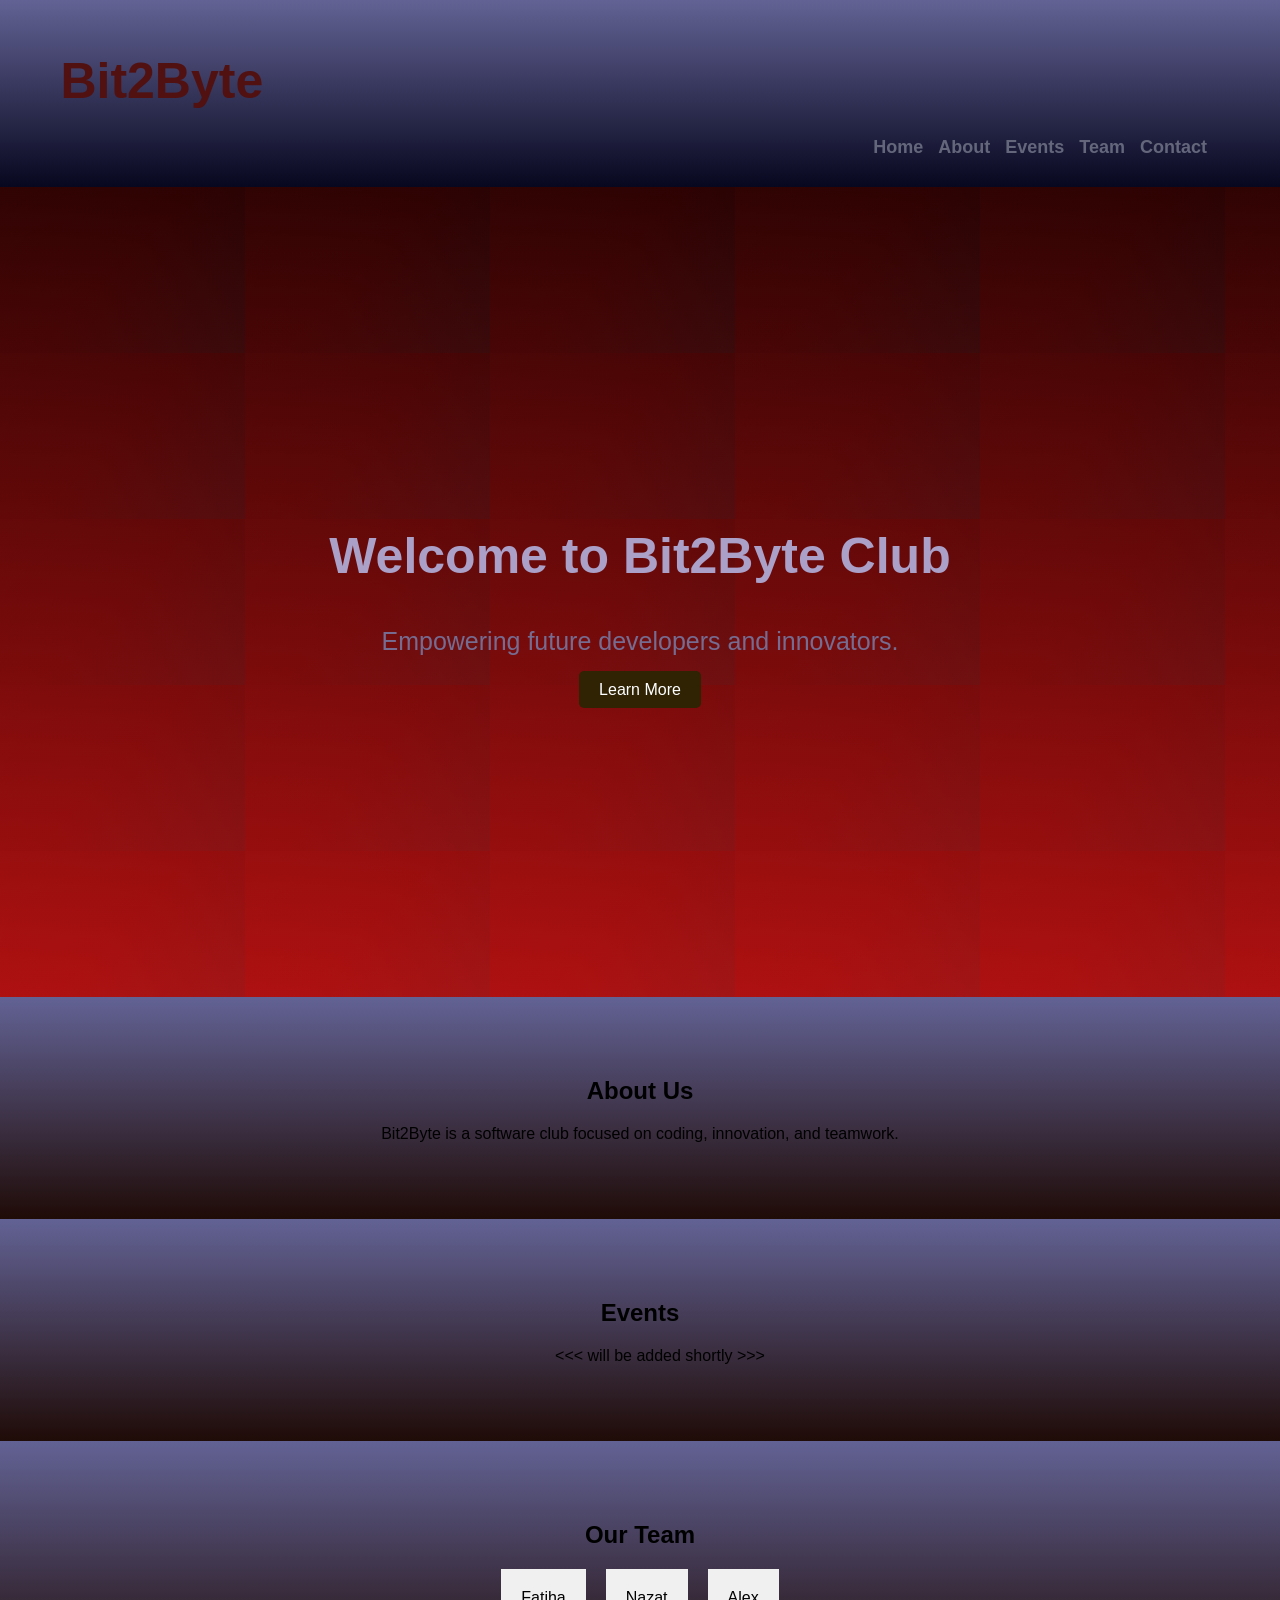
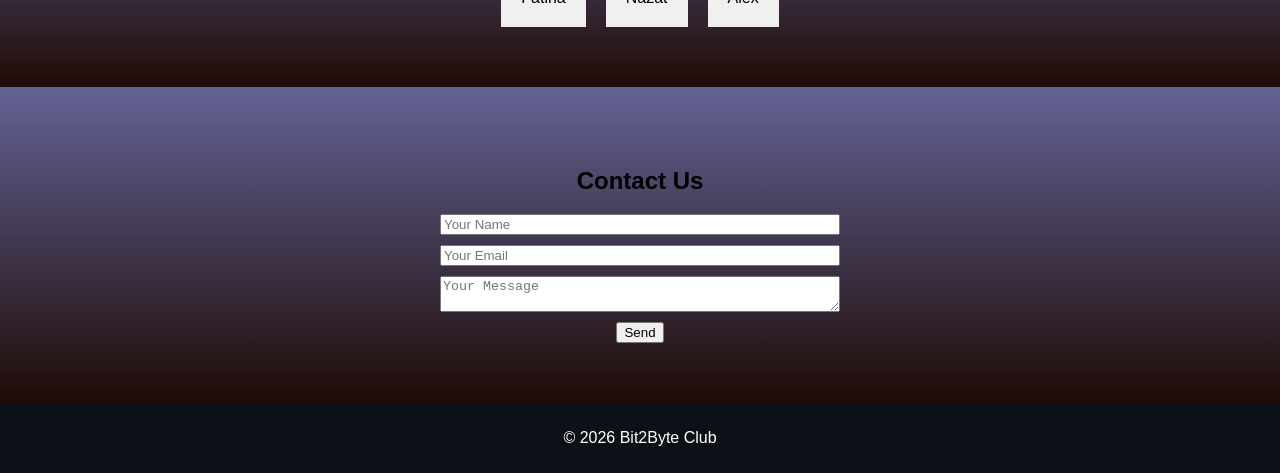
==== index.html @ 7f4274a4 "Created home page for Bit2Byte Club Co-authored-by: Copilot <copilot@github.com>" ====
<!doctype html>
<html lang="en">
  <head>
    <meta charset="UTF-8" />
    <meta name="viewport" content="width=device-width, initial-scale=1.0" />
    <title>Bit2Byte Club</title>
    <link rel="stylesheet" href="style.css" />
  </head>
  <body>
    <header>
      <nav class="navbar">
        <h1 style="font-size: 50px ; margin-left:4%;"
class="logo">Bit2Byte</h1>
        <ul class="nav-links">
          <li><a href="#">Home</a></li>
          <li><a href="#about">About</a></li>
          <li><a href="#events">Events</a></li>
          <li><a href="#team">Team</a></li>
          <li><a href="#contact">Contact</a></li>
        </ul>
      </nav>
    </header>

    <section class="hero">
      <div class="hero-content">
        <h1 style="font-size: 50px ; color: rgb(170, 160, 200);" >Welcome to Bit2Byte Club</h1>
        <p style="font-size: 25px ;color: rgb(118, 108, 145);">Empowering future developers and innovators.</p>
        <a href="#about" class="btn">Learn More</a>
      </div>
    </section>

    <section id="about" class="section">
      <h2>About Us</h2>
      <p>
        Bit2Byte is a software club focused on coding, innovation, and teamwork.
      </p>
    </section>

    <section id="events" class="section">
      <h2>Events</h2>
     
      <ul>
     <<<   will be added shortly  >>>
      </ul>
     </section>

    <section id="team" class="section">
      <h2>Our Team</h2>
      <div class="team-container">
        <div class="member">Fatiha</div>
        <div class="member">Nazat</div>
        <div class="member">Alex</div>
      </div>
    </section>

    <section id="contact" class="section">
      <h2>Contact Us</h2>
      <form method="POST" action="">
        <input type="text" name="name" placeholder="Your Name" required />
        <input type="email" name="email" placeholder="Your Email" required />
        <textarea name="message" placeholder="Your Message" required></textarea>
        <span><button type="submit">Send</button> </span>
      </form>

      
    </section>

    <footer>
      <p>© 2026 Bit2Byte Club</p>
    </footer>

    <script src="script.js"></script>
  </body>
</html>
---- style.css ----
body {
  margin: 0;
  font-family: Arial, sans-serif;
}

.navbar {
  display: flex;
  justify-content: space-between;
  padding: 10px;
 background: linear-gradient(
    rgba(5, 5, 85, 0.626),
    rgb(7, 7, 31)

);
  color: rgb(81, 17, 17);
  font-size:larger;
  font-style: bold;
}

.nav-links {
  list-style: none;
  display: flex;
  gap: 15px;
  margin-top: 10%;
    margin-right: 5%; 
     font-style: bold;
     font-weight: bold;


}

.nav-links a {
  color: rgb(100, 103, 124);
  text-decoration: none;
  font-size: large;
}

.hero {
  height: 90vh;
  background:
    linear-gradient(rgba(0, 0, 0, 0.6), rgba(212, 23, 23, 0.6)), url("bg.jpg");
  color: white;
  display: flex;
  align-items: center;
  justify-content: center;
  text-align: center;
}

.btn {
  padding: 10px 20px;
  background: #2f2304;
  color: white;
  text-decoration: none;
  border-radius: 5px;
}

.section {
    
  padding: 60px 20px;
  text-align: center;
  
 background: linear-gradient(
    rgba(5, 5, 85, 0.626),
    rgb(31, 11, 7));
}

.team-container {
  display: flex;
  justify-content: center;
  gap: 20px;
}

.member {
  padding: 20px;
  background: #f0f0f0;
}

form {
  display: flex;
  flex-direction: column;
  gap: 10px;
  max-width: 400px;
  margin: auto;
}

footer {
  background: #0d1117;
  color: white;
  text-align: center;
  padding: 10px;
}
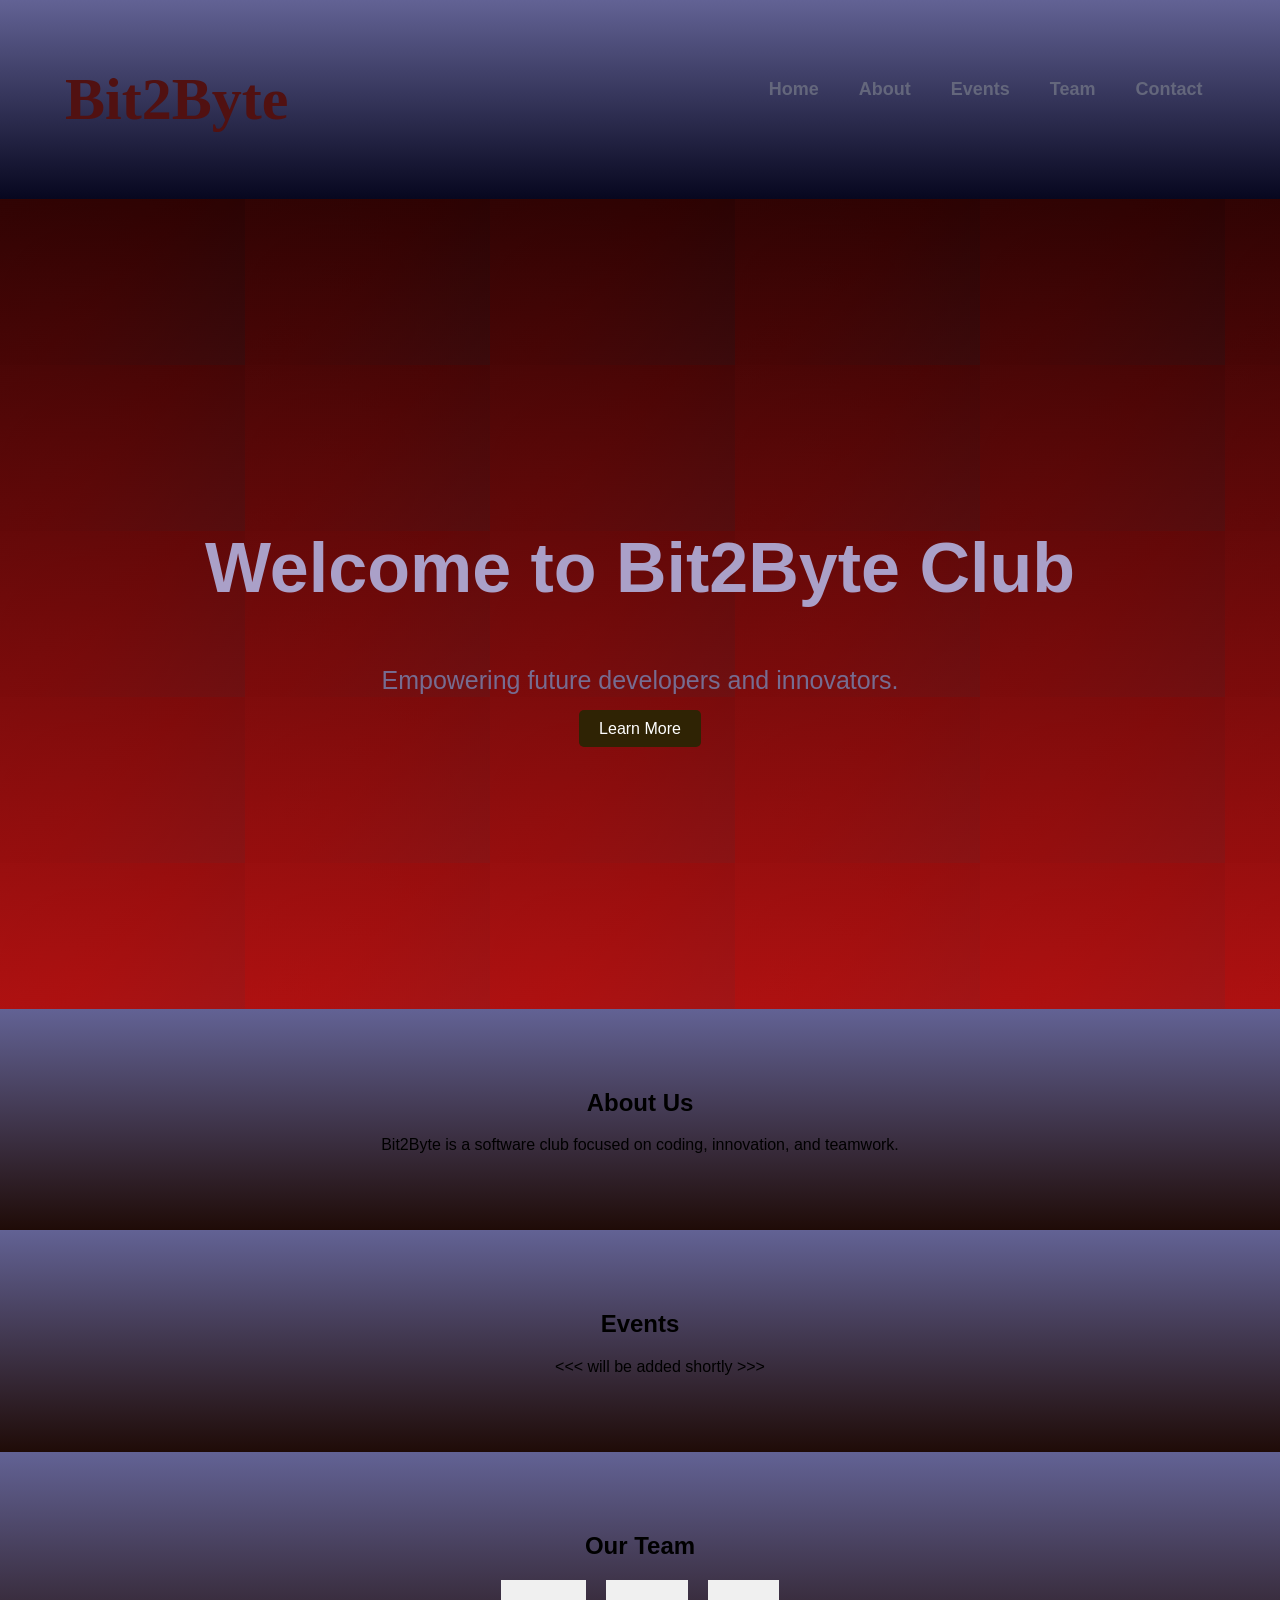
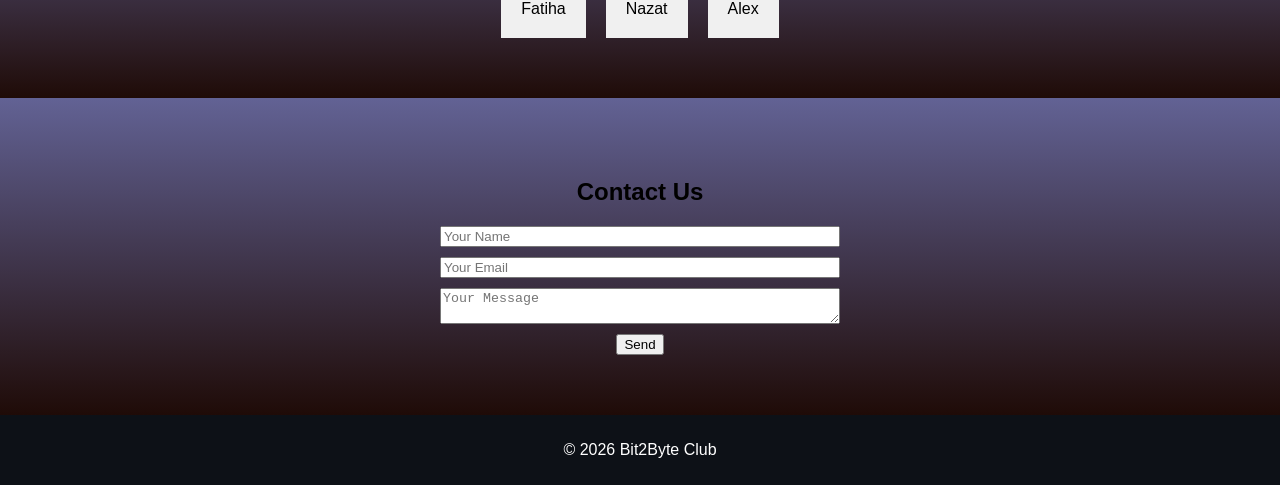
==== commit c5cde4cc: "edited home" ====
--- a/index.html
+++ b/index.html
@@ -9,8 +9,9 @@
   <body>
     <header>
       <nav class="navbar">
-        <h1 style="font-size: 50px ; margin-left:4%;"
-class="logo">Bit2Byte</h1>
+        <h1 style="font-size: 60px ; margin-left:4%; font-style: bold ; font-family:Georgia, 'Times New Roman', Times, serif  ;"
+class="logo"> Bit2Byte 
+</pre></h1>
         <ul class="nav-links">
           <li><a href="#">Home</a></li>
           <li><a href="#about">About</a></li>
@@ -23,7 +24,7 @@
 
     <section class="hero">
       <div class="hero-content">
-        <h1 style="font-size: 50px ; color: rgb(170, 160, 200);" >Welcome to Bit2Byte Club</h1>
+        <h1 style="font-size: 70px ; color: rgb(170, 160, 200);" >Welcome to Bit2Byte Club</h1>
         <p style="font-size: 25px ;color: rgb(118, 108, 145);">Empowering future developers and innovators.</p>
         <a href="#about" class="btn">Learn More</a>
       </div>
--- a/style.css
+++ b/style.css
@@ -6,7 +6,7 @@
 .navbar {
   display: flex;
   justify-content: space-between;
-  padding: 10px;
+  padding: 15px;
  background: linear-gradient(
     rgba(5, 5, 85, 0.626),
     rgb(7, 7, 31)
@@ -20,8 +20,8 @@
 .nav-links {
   list-style: none;
   display: flex;
-  gap: 15px;
-  margin-top: 10%;
+  gap: 40px;
+  margin-top: 5%;
     margin-right: 5%; 
      font-style: bold;
      font-weight: bold;
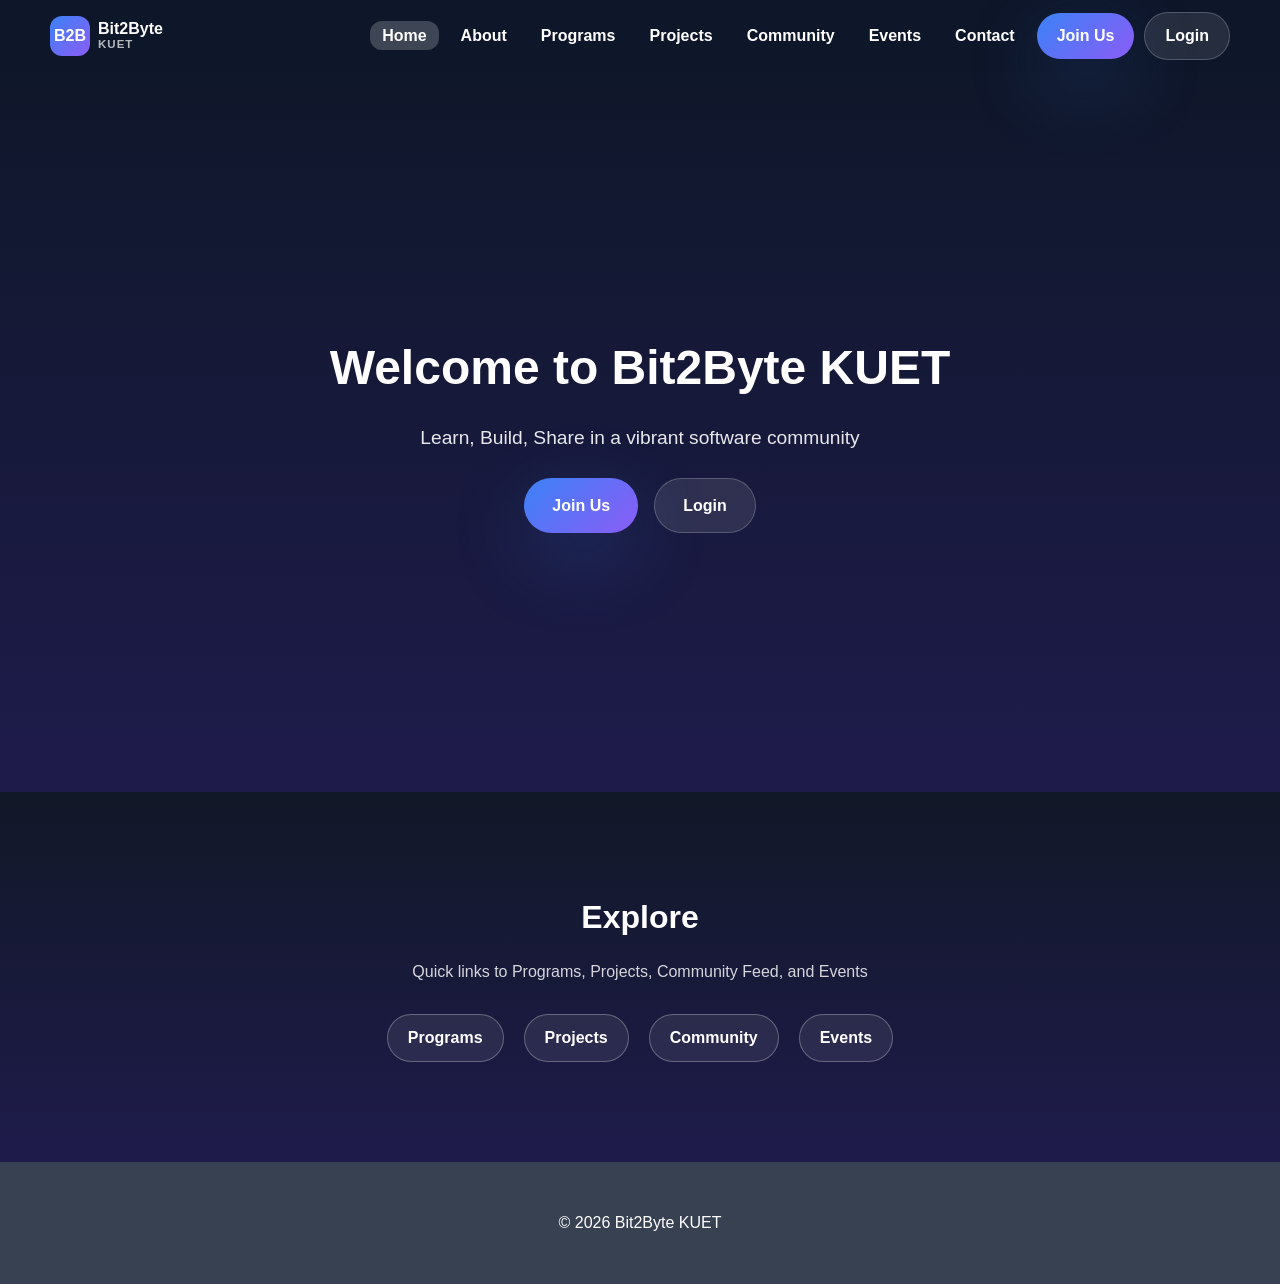
==== commit d51f779a: "Update project files home, about , contact pages  and style.css , added programs and blog page" ====
--- a/index.html
+++ b/index.html
@@ -1,75 +1,59 @@
-<!doctype html>
+<!DOCTYPE html>
 <html lang="en">
-  <head>
-    <meta charset="UTF-8" />
-    <meta name="viewport" content="width=device-width, initial-scale=1.0" />
-    <title>Bit2Byte Club</title>
-    <link rel="stylesheet" href="style.css" />
-  </head>
-  <body>
-    <header>
-      <nav class="navbar">
-        <h1 style="font-size: 60px ; margin-left:4%; font-style: bold ; font-family:Georgia, 'Times New Roman', Times, serif  ;"
-class="logo"> Bit2Byte 
-</pre></h1>
-        <ul class="nav-links">
-          <li><a href="#">Home</a></li>
-          <li><a href="#about">About</a></li>
-          <li><a href="#events">Events</a></li>
-          <li><a href="#team">Team</a></li>
-          <li><a href="#contact">Contact</a></li>
-        </ul>
-      </nav>
-    </header>
+<head>
+<meta charset="UTF-8">
+<meta name="viewport" content="width=device-width, initial-scale=1.0">
+<title>Home | Bit2Byte KUET</title>
+<link rel="stylesheet" href="css/style.css">
+</head>
+<body>
+<header class="site-header">
+  <nav class="navbar container">
+    <a href="index.html" class="brand"><span class="brand-mark">B2B</span><span class="brand-text"><span>Bit2Byte</span><small>KUET</small></span></a>
+    <ul class="nav-menu">
+      <li><a href="index.html" class="nav-link active">Home</a></li>
+      <li><a href="about.html" class="nav-link">About</a></li>
+      <li><a href="programs.html" class="nav-link">Programs</a></li>
+      <li><a href="projects.html" class="nav-link">Projects</a></li>
+      <li><a href="blog.html" class="nav-link">Community</a></li>
+      <li><a href="events.html" class="nav-link">Events</a></li>
+      <li><a href="contact.html" class="nav-link">Contact</a></li>
+      <li><a href="register.html" class="btn btn-primary">Join Us</a></li>
+      <li><a href="login.html" class="btn btn-soft">Login</a></li>
+    </ul>
+  </nav>
+</header>
 
-    <section class="hero">
-      <div class="hero-content">
-        <h1 style="font-size: 70px ; color: rgb(170, 160, 200);" >Welcome to Bit2Byte Club</h1>
-        <p style="font-size: 25px ;color: rgb(118, 108, 145);">Empowering future developers and innovators.</p>
-        <a href="#about" class="btn">Learn More</a>
+<main>
+  <section class="section section-dark hero-section">
+    <div class="container hero-content">
+      <h1>Welcome to Bit2Byte KUET</h1>
+      <p>Learn, Build, Share in a vibrant software community</p>
+      <div class="hero-buttons">
+        <a href="register.html" class="btn btn-primary btn-large">Join Us</a>
+        <a href="login.html" class="btn btn-soft btn-large">Login</a>
       </div>
-    </section>
+    </div>
+  </section>
 
-    <section id="about" class="section">
-      <h2>About Us</h2>
-      <p>
-        Bit2Byte is a software club focused on coding, innovation, and teamwork.
-      </p>
-    </section>
+  <section class="section section-soft">
+    <div class="container" style="text-align:center;">
+      <h2>Explore</h2>
+      <p>Quick links to Programs, Projects, Community Feed, and Events</p>
+      <div style="display:flex; justify-content:center; gap:20px; flex-wrap:wrap; margin-top:30px;">
+        <a href="programs.html" class="btn btn-outline-dark">Programs</a>
+        <a href="projects.html" class="btn btn-outline-dark">Projects</a>
+        <a href="blog.html" class="btn btn-outline-dark">Community</a>
+        <a href="events.html" class="btn btn-outline-dark">Events</a>
+      </div>
+    </div>
+  </section>
+</main>
 
-    <section id="events" class="section">
-      <h2>Events</h2>
-     
-      <ul>
-     <<<   will be added shortly  >>>
-      </ul>
-     </section>
+<footer class="site-footer">
+  <div class="container" style="text-align:center; color: var(--white); padding:24px 0;">© 2026 Bit2Byte KUET</div>
+</footer>
 
-    <section id="team" class="section">
-      <h2>Our Team</h2>
-      <div class="team-container">
-        <div class="member">Fatiha</div>
-        <div class="member">Nazat</div>
-        <div class="member">Alex</div>
-      </div>
-    </section>
-
-    <section id="contact" class="section">
-      <h2>Contact Us</h2>
-      <form method="POST" action="">
-        <input type="text" name="name" placeholder="Your Name" required />
-        <input type="email" name="email" placeholder="Your Email" required />
-        <textarea name="message" placeholder="Your Message" required></textarea>
-        <span><button type="submit">Send</button> </span>
-      </form>
-
-      
-    </section>
-
-    <footer>
-      <p>© 2026 Bit2Byte Club</p>
-    </footer>
-
-    <script src="script.js"></script>
-  </body>
-</html>
+<script src="js/main.js"></script>
+</body>
+</html>
--- a/css/style.css
+++ b/css/style.css
@@ -0,0 +1,643 @@
+:root {
+  --navy: #0f172a;
+  --dark-blue: #111827;
+  --dark-panel: #1e293b;
+  --blue: #3b82f6;
+  --purple: #8b5cf6;
+  --light-gray: #f8fafc;
+  --white: #ffffff;
+  --text-dark: #0f172a;
+  --text-muted: #cbd5e1;
+  --gradient-primary: linear-gradient(135deg, #3b82f6 0%, #8b5cf6 100%);
+  --gradient-dark: linear-gradient(180deg, #0f172a, #1e1b4b);
+  --gradient-soft-dark: linear-gradient(180deg, #111827, #1e1b4b);
+  --shadow-soft: 0 18px 60px rgba(0, 0, 0, 0.22);
+  --shadow-royal: 0 24px 80px rgba(59, 130, 246, 0.22);
+  --radius-md: 16px;
+  --transition: all 0.28s ease;
+}
+
+* {
+  margin: 0;
+  padding: 0;
+  box-sizing: border-box;
+}
+
+html,
+body {
+  width: 100%;
+  min-height: 100%;
+  background: var(--navy);
+}
+
+body {
+  font-family: Inter, Arial, sans-serif;
+  color: var(--white);
+  line-height: 1.6;
+  overflow-x: hidden;
+}
+
+a {
+  text-decoration: none;
+  color: inherit;
+}
+
+img,
+video {
+  max-width: 100%;
+  display: block;
+}
+
+button,
+input,
+textarea,
+select {
+  font: inherit;
+}
+
+.container {
+  width: min(calc(100% - 40px), 1180px);
+  margin: auto;
+}
+
+.site-header {
+  width: 100%;
+  background: rgba(15, 23, 42, 0.97);
+  backdrop-filter: blur(10px);
+  position: sticky;
+  top: 0;
+  z-index: 999;
+}
+
+.navbar {
+  display: flex;
+  justify-content: space-between;
+  align-items: center;
+  gap: 20px;
+  padding: 12px 0;
+  background: transparent;
+}
+
+.nav-menu {
+  display: flex;
+  list-style: none;
+  gap: 10px;
+  align-items: center;
+}
+
+.nav-link {
+  padding: 6px 12px;
+  color: var(--white);
+  border-radius: 12px;
+  transition: var(--transition);
+  font-weight: 600;
+}
+
+.nav-link:hover,
+.nav-link.active {
+  background: rgba(255, 255, 255, 0.2);
+}
+
+.brand {
+  display: flex;
+  align-items: center;
+  gap: 8px;
+  font-weight: 900;
+  color: var(--white);
+}
+
+.brand-mark {
+  width: 40px;
+  height: 40px;
+  background: var(--gradient-primary);
+  display: grid;
+  place-items: center;
+  border-radius: 12px;
+  color: var(--white);
+}
+
+.brand-text {
+  display: flex;
+  flex-direction: column;
+  line-height: 1.05;
+}
+
+.brand-text small {
+  font-size: 0.72rem;
+  color: rgba(255, 255, 255, 0.7);
+  letter-spacing: 1px;
+}
+
+.section {
+  padding: 100px 20px;
+  position: relative;
+}
+
+.section-soft {
+  background: var(--gradient-soft-dark);
+  color: var(--white);
+}
+
+.section-dark {
+  background: var(--gradient-dark);
+  color: var(--white);
+}
+
+h1,
+h2,
+h3 {
+  margin-bottom: 16px;
+  color: var(--white);
+}
+
+h1 {
+  font-size: 3rem;
+}
+
+h2 {
+  font-size: 2rem;
+}
+
+p {
+  color: rgba(255, 255, 255, 0.82);
+}
+
+.btn {
+  padding: 10px 20px;
+  border-radius: 28px;
+  font-weight: 700;
+  cursor: pointer;
+  transition: var(--transition);
+  display: inline-flex;
+  align-items: center;
+  justify-content: center;
+}
+
+.btn-large {
+  padding: 14px 28px;
+}
+
+.btn-primary {
+  background: var(--gradient-primary);
+  color: var(--white);
+  border: none;
+  box-shadow: var(--shadow-royal);
+}
+
+.btn-primary:hover {
+  transform: translateY(-2px);
+  opacity: 0.95;
+}
+
+.btn-soft {
+  background: rgba(255, 255, 255, 0.1);
+  border: 1px solid rgba(255, 255, 255, 0.2);
+  color: var(--white);
+}
+
+.btn-soft:hover {
+  opacity: 0.95;
+  transform: translateY(-2px);
+}
+
+.btn-outline-dark {
+  border: 1px solid rgba(255, 255, 255, 0.28);
+  color: var(--white);
+  background: rgba(255, 255, 255, 0.08);
+}
+
+.btn-outline-dark:hover {
+  background: var(--gradient-primary);
+  color: var(--white);
+  border-color: transparent;
+  transform: translateY(-2px);
+}
+
+.hero-section {
+  min-height: 80vh;
+  display: flex;
+  align-items: center;
+  justify-content: center;
+  text-align: center;
+  color: var(--white);
+  background: var(--gradient-dark);
+}
+
+.hero-section h1 {
+  font-size: 3rem;
+  margin-bottom: 16px;
+}
+
+.hero-section p {
+  font-size: 1.2rem;
+  margin-bottom: 24px;
+  color: rgba(255, 255, 255, 0.9);
+}
+
+.hero-buttons {
+  display: flex;
+  justify-content: center;
+  gap: 16px;
+  flex-wrap: wrap;
+}
+
+.page-hero {
+  min-height: 45vh;
+  display: flex;
+  align-items: center;
+  text-align: center;
+  background: var(--gradient-dark);
+  color: var(--white);
+  padding: 80px 20px;
+}
+
+.page-hero .container {
+  max-width: 850px;
+}
+
+.page-hero h1 {
+  font-size: 2.8rem;
+}
+
+.page-hero p {
+  font-size: 1.1rem;
+  color: rgba(255, 255, 255, 0.86);
+}
+
+.section-kicker {
+  display: inline-block;
+  margin-bottom: 12px;
+  color: #93c5fd;
+  font-weight: 800;
+  text-transform: uppercase;
+  letter-spacing: 1.4px;
+  font-size: 0.8rem;
+}
+
+.section-head {
+  text-align: center;
+  max-width: 760px;
+  margin: 0 auto 48px;
+}
+
+.section-head p {
+  font-size: 1.05rem;
+}
+
+.split-grid {
+  display: grid;
+  grid-template-columns: 1fr 1fr;
+  gap: 44px;
+  align-items: center;
+}
+
+.feature-grid,
+.program-grid,
+.project-grid,
+.event-grid,
+.blog-grid,
+.team-grid {
+  display: grid;
+  grid-template-columns: repeat(3, 1fr);
+  gap: 24px;
+}
+
+.feature-card,
+.program-card,
+.project-card,
+.event-card,
+.blog-card,
+.team-card,
+.info-card,
+.form-card {
+  background: rgba(255, 255, 255, 0.08);
+  border-radius: var(--radius-md);
+  padding: 28px;
+  box-shadow: var(--shadow-soft);
+  transition: var(--transition);
+  border: 1px solid rgba(255, 255, 255, 0.12);
+  color: var(--white);
+}
+
+.feature-card:hover,
+.program-card:hover,
+.project-card:hover,
+.event-card:hover,
+.blog-card:hover,
+.team-card:hover {
+  transform: translateY(-6px);
+  background: rgba(255, 255, 255, 0.11);
+}
+
+.feature-card p,
+.program-card p,
+.project-card p,
+.event-card p,
+.blog-card p,
+.team-card p,
+.info-card p {
+  color: rgba(255, 255, 255, 0.76);
+}
+
+.icon-box,
+.program-number {
+  width: 46px;
+  height: 46px;
+  display: grid;
+  place-items: center;
+  background: var(--gradient-primary);
+  color: var(--white);
+  border-radius: 14px;
+  font-weight: 900;
+  margin-bottom: 18px;
+}
+
+.program-card a,
+.project-card a,
+.blog-card a,
+.event-card a,
+.info-card a {
+  display: inline-block;
+  margin-top: 16px;
+  color: #93c5fd;
+  font-weight: 800;
+}
+
+.image-placeholder,
+.video-placeholder,
+.project-img,
+.blog-img,
+.event-img {
+  min-height: 210px;
+  background: rgba(255, 255, 255, 0.07);
+  border: 1px dashed rgba(255, 255, 255, 0.24);
+  border-radius: var(--radius-md);
+  display: grid;
+  place-items: center;
+  text-align: center;
+  padding: 24px;
+  margin-bottom: 20px;
+  color: var(--white);
+}
+
+.placeholder-icon {
+  font-size: 2rem;
+  font-weight: 900;
+  margin-bottom: 10px;
+  color: #93c5fd;
+}
+
+.image-placeholder small,
+.video-placeholder small,
+.project-img small,
+.blog-img small,
+.event-img small {
+  display: block;
+  color: rgba(255, 255, 255, 0.55);
+}
+
+.stats-grid {
+  display: grid;
+  grid-template-columns: repeat(3, 1fr);
+  gap: 16px;
+  margin-top: 28px;
+}
+
+.stats-grid div {
+  padding: 20px;
+  border-radius: var(--radius-md);
+  background: rgba(255, 255, 255, 0.08);
+  border: 1px solid rgba(255, 255, 255, 0.12);
+}
+
+.stats-grid strong {
+  display: block;
+  font-size: 2rem;
+  color: var(--white);
+}
+
+.stats-grid span {
+  color: rgba(255, 255, 255, 0.75);
+}
+
+.timeline {
+  display: grid;
+  gap: 16px;
+  margin-top: 24px;
+}
+
+.timeline div {
+  display: flex;
+  gap: 16px;
+  align-items: flex-start;
+  padding: 18px;
+  border-radius: var(--radius-md);
+  background: rgba(255, 255, 255, 0.08);
+  border: 1px solid rgba(255, 255, 255, 0.12);
+}
+
+.timeline span {
+  width: 34px;
+  height: 34px;
+  display: grid;
+  place-items: center;
+  background: var(--gradient-primary);
+  border-radius: 50%;
+  font-weight: 900;
+  flex: 0 0 auto;
+}
+
+.timeline p {
+  margin: 0;
+}
+
+.tag-row {
+  display: flex;
+  gap: 8px;
+  flex-wrap: wrap;
+  margin: 14px 0;
+}
+
+.tag-row span {
+  font-size: 0.82rem;
+  background: rgba(59, 130, 246, 0.18);
+  color: #bfdbfe;
+  border-radius: 999px;
+  padding: 5px 10px;
+  font-weight: 700;
+}
+
+.date-badge {
+  display: inline-block;
+  background: var(--gradient-primary);
+  color: var(--white);
+  border-radius: 999px;
+  padding: 6px 12px;
+  font-weight: 800;
+  font-size: 0.82rem;
+  margin-bottom: 14px;
+}
+
+.avatar-placeholder {
+  width: 90px;
+  height: 90px;
+  border-radius: 50%;
+  display: grid;
+  place-items: center;
+  background: var(--gradient-primary);
+  color: var(--white);
+  font-weight: 900;
+  font-size: 2rem;
+  margin: 0 auto 18px;
+}
+
+.team-card {
+  text-align: center;
+}
+
+.social-row {
+  display: flex;
+  justify-content: center;
+  gap: 12px;
+  margin-top: 14px;
+  flex-wrap: wrap;
+}
+
+.social-row a {
+  color: #93c5fd;
+  font-weight: 800;
+}
+
+.form-wrap {
+  max-width: 620px;
+  margin: auto;
+}
+
+.form-card {
+  display: flex;
+  flex-direction: column;
+  gap: 16px;
+}
+
+.form-card label {
+  font-weight: 800;
+  color: var(--white);
+}
+
+.form-card input,
+.form-card textarea,
+.form-card select {
+  width: 100%;
+  padding: 13px 14px;
+  border: 1px solid rgba(255, 255, 255, 0.18);
+  border-radius: 12px;
+  outline: none;
+  background: rgba(15, 23, 42, 0.72);
+  color: var(--white);
+}
+
+.form-card input::placeholder,
+.form-card textarea::placeholder {
+  color: rgba(255, 255, 255, 0.45);
+}
+
+.form-card input:focus,
+.form-card textarea:focus,
+.form-card select:focus {
+  border-color: var(--blue);
+  box-shadow: 0 0 0 4px rgba(59, 130, 246, 0.12);
+}
+
+.form-row {
+  display: grid;
+  grid-template-columns: 1fr 1fr;
+  gap: 16px;
+}
+
+.contact-grid {
+  display: grid;
+  grid-template-columns: 0.9fr 1.1fr;
+  gap: 28px;
+  align-items: start;
+}
+
+.info-list {
+  display: grid;
+  gap: 16px;
+}
+
+.info-card h3 {
+  margin-bottom: 8px;
+}
+
+.empty-note {
+  padding: 20px;
+  border-radius: var(--radius-md);
+  background: rgba(255, 255, 255, 0.08);
+  color: rgba(255, 255, 255, 0.74);
+  text-align: center;
+  border: 1px dashed rgba(255, 255, 255, 0.22);
+}
+
+footer,
+.site-footer {
+  background: #374151;
+  color: var(--white);
+  padding: 24px 0;
+  text-align: center;
+}
+
+@media (max-width: 992px) {
+  .split-grid,
+  .contact-grid {
+    grid-template-columns: 1fr;
+  }
+
+  .feature-grid,
+  .program-grid,
+  .project-grid,
+  .event-grid,
+  .blog-grid,
+  .team-grid {
+    grid-template-columns: repeat(2, 1fr);
+  }
+}
+
+@media (max-width: 768px) {
+  .navbar {
+    align-items: flex-start;
+    flex-direction: column;
+  }
+
+  .nav-menu {
+    flex-direction: column;
+    gap: 8px;
+    align-items: flex-start;
+    width: 100%;
+  }
+
+  h1,
+  .hero-section h1,
+  .page-hero h1 {
+    font-size: 2.2rem;
+  }
+
+  .section {
+    padding: 70px 20px;
+  }
+
+  .hero-section {
+    min-height: 70vh;
+  }
+
+  .feature-grid,
+  .program-grid,
+  .project-grid,
+  .event-grid,
+  .blog-grid,
+  .team-grid,
+  .stats-grid,
+  .form-row {
+    grid-template-columns: 1fr;
+  }
+}
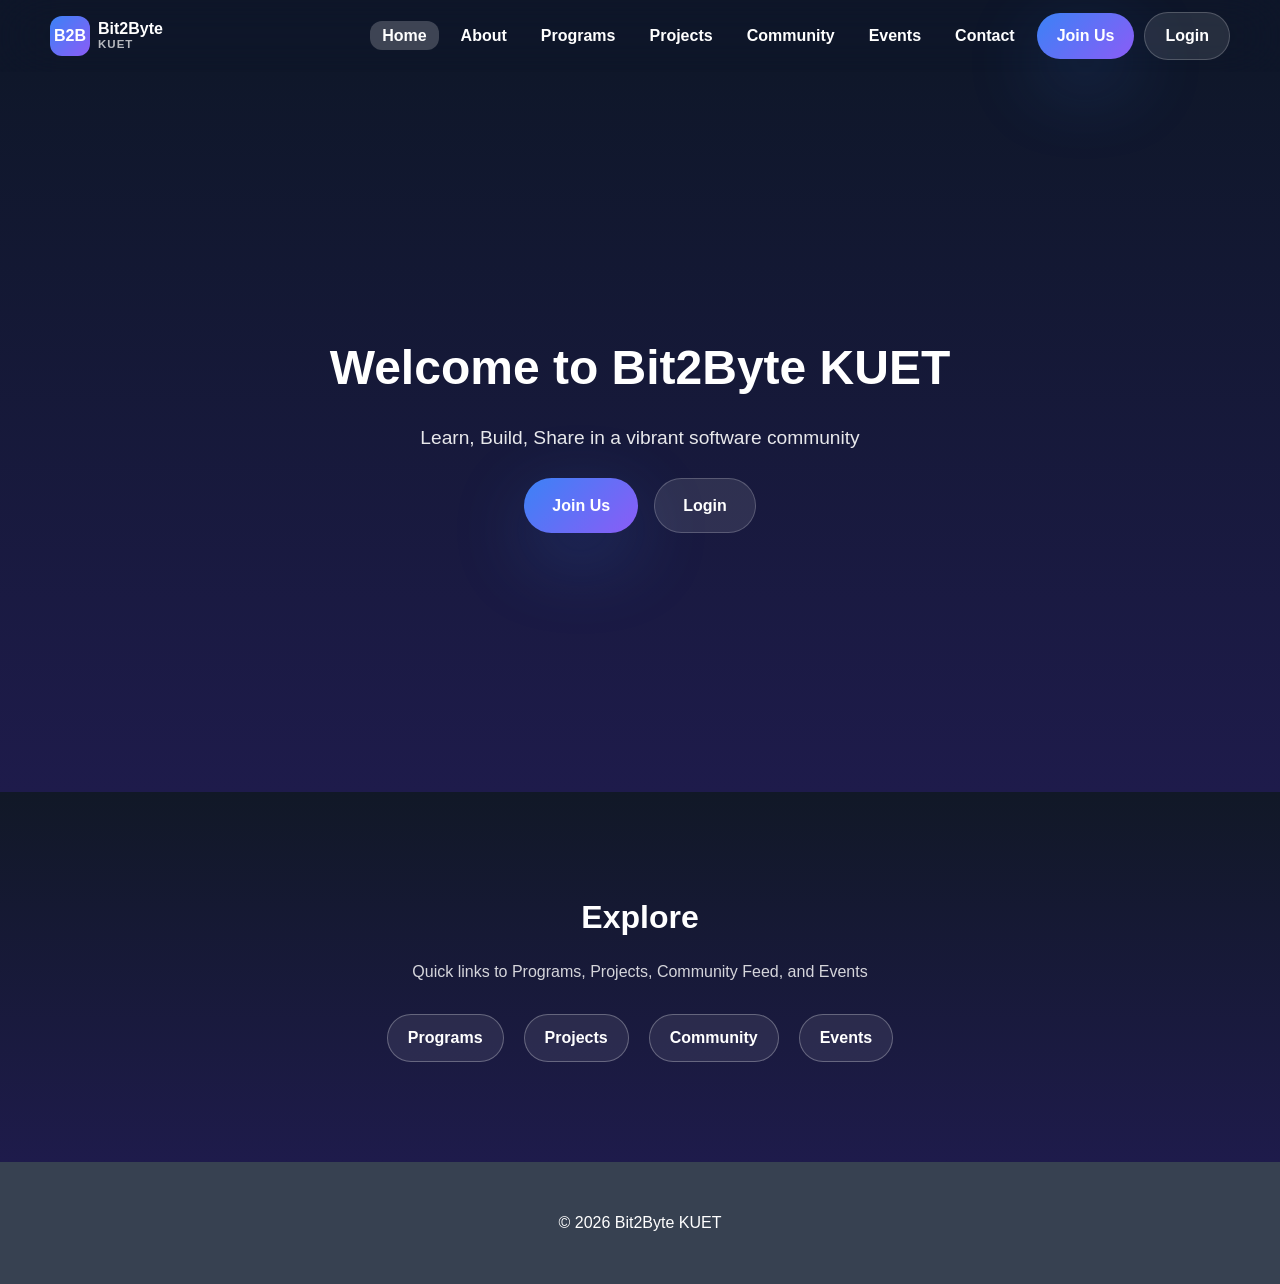
==== commit ce6d1b41: "changed projects.html to projects.php and edited add-project.php" ====
--- a/index.html
+++ b/index.html
@@ -1,59 +1,79 @@
-<!DOCTYPE html>
+<!doctype html>
 <html lang="en">
-<head>
-<meta charset="UTF-8">
-<meta name="viewport" content="width=device-width, initial-scale=1.0">
-<title>Home | Bit2Byte KUET</title>
-<link rel="stylesheet" href="css/style.css">
-</head>
-<body>
-<header class="site-header">
-  <nav class="navbar container">
-    <a href="index.html" class="brand"><span class="brand-mark">B2B</span><span class="brand-text"><span>Bit2Byte</span><small>KUET</small></span></a>
-    <ul class="nav-menu">
-      <li><a href="index.html" class="nav-link active">Home</a></li>
-      <li><a href="about.html" class="nav-link">About</a></li>
-      <li><a href="programs.html" class="nav-link">Programs</a></li>
-      <li><a href="projects.html" class="nav-link">Projects</a></li>
-      <li><a href="blog.html" class="nav-link">Community</a></li>
-      <li><a href="events.html" class="nav-link">Events</a></li>
-      <li><a href="contact.html" class="nav-link">Contact</a></li>
-      <li><a href="register.html" class="btn btn-primary">Join Us</a></li>
-      <li><a href="login.html" class="btn btn-soft">Login</a></li>
-    </ul>
-  </nav>
-</header>
+  <head>
+    <meta charset="UTF-8" />
+    <meta name="viewport" content="width=device-width, initial-scale=1.0" />
+    <title>Home | Bit2Byte KUET</title>
+    <link rel="stylesheet" href="css/style.css" />
+  </head>
+  <body>
+    <header class="site-header">
+      <nav class="navbar container">
+        <a href="index.html" class="brand"
+          ><span class="brand-mark">B2B</span
+          ><span class="brand-text"
+            ><span>Bit2Byte</span><small>KUET</small></span
+          ></a
+        >
+        <ul class="nav-menu">
+          <li><a href="index.html" class="nav-link active">Home</a></li>
+          <li><a href="about.html" class="nav-link">About</a></li>
+          <li><a href="programs.html" class="nav-link">Programs</a></li>
+          <li><a href="projects.php" class="nav-link">Projects</a></li>
+          <li><a href="blog.html" class="nav-link">Community</a></li>
+          <li><a href="events.php" class="nav-link">Events</a></li>
+          <li><a href="contact.html" class="nav-link">Contact</a></li>
+          <li><a href="register.html" class="btn btn-primary">Join Us</a></li>
+          <li><a href="login.html" class="btn btn-soft">Login</a></li>
+        </ul>
+      </nav>
+    </header>
 
-<main>
-  <section class="section section-dark hero-section">
-    <div class="container hero-content">
-      <h1>Welcome to Bit2Byte KUET</h1>
-      <p>Learn, Build, Share in a vibrant software community</p>
-      <div class="hero-buttons">
-        <a href="register.html" class="btn btn-primary btn-large">Join Us</a>
-        <a href="login.html" class="btn btn-soft btn-large">Login</a>
+    <main>
+      <section class="section section-dark hero-section">
+        <div class="container hero-content">
+          <h1>Welcome to Bit2Byte KUET</h1>
+          <p>Learn, Build, Share in a vibrant software community</p>
+          <div class="hero-buttons">
+            <a href="register.html" class="btn btn-primary btn-large"
+              >Join Us</a
+            >
+            <a href="login.html" class="btn btn-soft btn-large">Login</a>
+          </div>
+        </div>
+      </section>
+
+      <section class="section section-soft">
+        <div class="container" style="text-align: center">
+          <h2>Explore</h2>
+          <p>Quick links to Programs, Projects, Community Feed, and Events</p>
+          <div
+            style="
+              display: flex;
+              justify-content: center;
+              gap: 20px;
+              flex-wrap: wrap;
+              margin-top: 30px;
+            "
+          >
+            <a href="programs.html" class="btn btn-outline-dark">Programs</a>
+            <a href="projects.html" class="btn btn-outline-dark">Projects</a>
+            <a href="blog.html" class="btn btn-outline-dark">Community</a>
+            <a href="events.html" class="btn btn-outline-dark">Events</a>
+          </div>
+        </div>
+      </section>
+    </main>
+
+    <footer class="site-footer">
+      <div
+        class="container"
+        style="text-align: center; color: var(--white); padding: 24px 0"
+      >
+        © 2026 Bit2Byte KUET
       </div>
-    </div>
-  </section>
+    </footer>
 
-  <section class="section section-soft">
-    <div class="container" style="text-align:center;">
-      <h2>Explore</h2>
-      <p>Quick links to Programs, Projects, Community Feed, and Events</p>
-      <div style="display:flex; justify-content:center; gap:20px; flex-wrap:wrap; margin-top:30px;">
-        <a href="programs.html" class="btn btn-outline-dark">Programs</a>
-        <a href="projects.html" class="btn btn-outline-dark">Projects</a>
-        <a href="blog.html" class="btn btn-outline-dark">Community</a>
-        <a href="events.html" class="btn btn-outline-dark">Events</a>
-      </div>
-    </div>
-  </section>
-</main>
-
-<footer class="site-footer">
-  <div class="container" style="text-align:center; color: var(--white); padding:24px 0;">© 2026 Bit2Byte KUET</div>
-</footer>
-
-<script src="js/main.js"></script>
-</body>
-</html>+    <script src="js/main.js"></script>
+  </body>
+</html>
--- a/css/style.css
+++ b/css/style.css
@@ -62,11 +62,16 @@
 
 .site-header {
   width: 100%;
-  background: rgba(15, 23, 42, 0.97);
-  backdrop-filter: blur(10px);
+  background: rgba(15, 23, 42, 0.37);
+  backdrop-filter: blur(30px);
   position: sticky;
   top: 0;
   z-index: 999;
+}
+@media (max-width: 768px) {
+  .site-header {
+    position: static;
+  }
 }
 
 .navbar {
